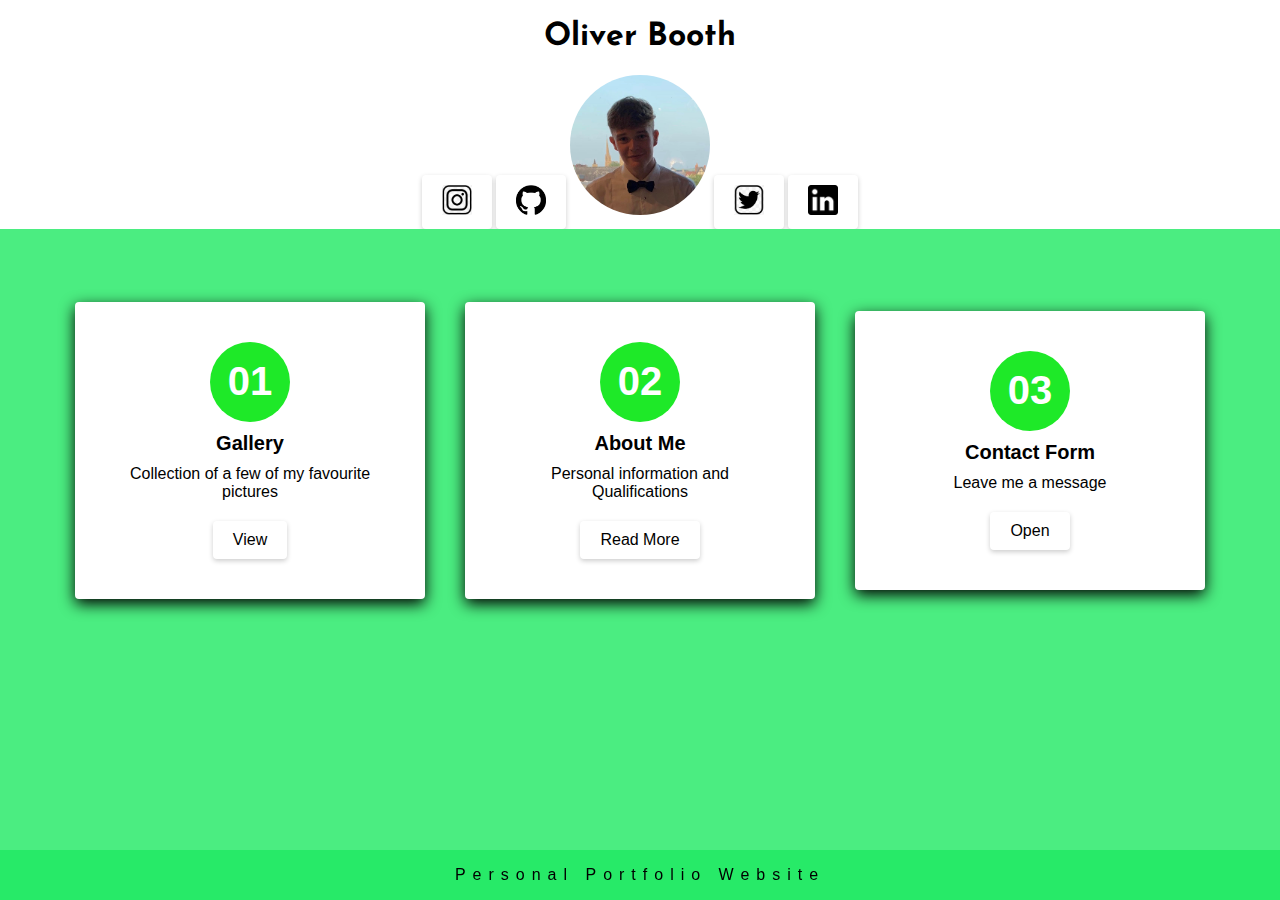
==== index.html @ 5ce97124 "updated name" ====
<!DOCTYPE html>

<html>
<head>
    <title>Home</title>
    <link rel="stylesheet" href="main.css" type="text/css">
    <link href="https://fonts.googleapis.com/css?family=Josefin+Sans&display=swap" rel="stylesheet">

</head>

<div class="navbar">
    <div class = "header">
        <h1>Oliver Booth</h1> 
    </div class>
    <div class = "picture">
        <a href="https://www.instagram.com/ocbth">
        <img class="instagram" src="Images/instagram.jpg" width="30" height="30" />
        </a>
        <a href="https://github.com/Olliebooth2001">
        <img class="twitter" src="Images/25231.png" width="30" height="30" />
        </a>
        <img class="circle" src="Images/prom picture.jpg" width="140" height="140" />
        <a href="https://twitter.com/olliebooth01">
        <img class="twitter" src="Images/twitter.jpg" width="30" height="30" />
        </a>
        <a href="https://www.linkedin.com/in/oliver-booth-39541b1b9/">
        <img class="twitter" src="Images/linkedIn.png" width="30" height="30" />
        </a>
    </div>
</div>

<div class = "footerbox">

<p>Personal Portfolio Website</p>

</div>
<body>
   <div class = "container">
       <div class = "box">
        <div class = "icon">01</div>
            <div class="content">
            <h6>Gallery</h6>
            <p>Collection of a few of my favourite pictures</p>
            <a href="gallery.html">View</a>
            </div>
        </div>
   </div>
   
   <div class = "container">
    <div class = "box">
     <div class = "icon">02</div>
     <div class="content">
      <h6>About Me</h6>
      <p>Personal information and Qualifications</p>
      <a href="about_me.html">Read More</a>

     </div>
    </div>
</div>

<div class = "container">
    <div class = "box">
     <div class = "icon">03</div>
     <div class="content">
      <h6>Contact Form</h6>
      <p>Leave me a message</p>
      <a href="contact_me.html">Open</a>

     </div>
    </div>
</div>
    
       
   
</body>
</html>
---- main.css ----
body
{
 background-color: #1ee962cc;
 margin: 0;
 padding: 0;
 font-family: 'Times New Roman', Times, serif;
 justify-content: center;
 align-items: center;
 min-height: 100vh;
 display: flex;
}

.container .box
{
 position: relative;
 width: 350px;
 padding: 40px;
 background: #ffffff;
 box-shadow: 0 5px 15px rgba(0, 0, 0, 1);
 border-radius: 4px;
 margin: 20px;
 box-sizing: border-box;
 overflow: hidden;
 text-align: center;
 
} 
.container.box:before
{
 content:'';
 width: 50%;
 height: 100%;
 position: absolute;
 top: 0;
 left: 0;
 background: rgba(255,255,255,.2);
 z-index: 2;
 pointer-events: none;
}
.container
{
 display: flex;
 flex-wrap: wrap;
 justify-content:space-between ;
}
    
.container .box .icon
{
 position: relative;
 width: 80px;
 height: 80px;
 color: #ffffff;
 background: #000000;
 display: flex;
 justify-content: center;
 align-items: center;
 margin: 0 auto;
 border-radius: 50%;
 font-family: 'JosefinSans-Light', sans-serif;
 font-size: 40px;
 font-weight: 700;
 transition: 1s;  
}
.container .box:nth-child(1) .icon
{
 box-shadow:0 0 0 0 #1ee928;
 background: #1ee928;
}
.container .box:nth-child(1):hover .icon
{
 box-shadow:0 0 0 400px #1ee928;
}
.container .box:nth-child(2) .icon
{
 box-shadow:0 0 0 0 #1ee928;
 background: #1ee928;
}
.container .box:nth-child(2):hover .icon
{
 box-shadow:0 0 0 400px #1ee928;
}
.container .box:nth-child(3) .icon
{
 box-shadow:0 0 0 0 #1ee928;
 background: #1ee928;
}
.container .box:nth-child(3):hover .icon
{
 box-shadow:0 0 0 400px #1ee928;
}    
.container .box .content
{
 position: relative;
 z-index: 1;
 transition: 0.5s;
}
.container .box:hover.content
{
 color:#ffffff  
}
.container .box .content h6
{
 font-family: 'JosefinSans-Light', sans-serif;
 font-size: 20px;
 margin: 10px 0;
 padding: 0;
}
.container .box .content p
{
 font-family: 'JosefinSans-Thin' ,sans-serif;
 margin: 0;
 padding: 0;
}
a
{
 display: inline-block;
 padding: 10px 20px;
 background: #fff;
 border-radius: 4px;
 text-decoration: none;
 color: #000;
 font-weight: 500;
 margin-top: 20px;
 box-shadow: 0 2px 5px rgba(0, 0, 0, .2);  
 font-family: 'JosefinSans-Light',sans-serif;
}
.navbar 
{
    overflow: hidden;
    background-color: rgb(255, 255, 255);
    position: fixed; 
    top: 0;
    width: 100%;

}
.navbar .header
{
    text-align: center;
    font-family: 'Josefin Sans', sans-serif;
    font-size: 30;
}
.navbar .picture 
{
    text-align: center; 
    
}
.navbar .picture .circle
{
    border-radius: 50%
}
.navbar .picture .instagram:hover
{
    transform: scale(1.2);
    
}
.navbar .picture .twitter:hover
{
    transform: scale(1.2);
}

.footerbox
{

    overflow: hidden;
    background-color: #1ee962cc;
    position: fixed; 
    bottom: 0;
    width: 100%;
    font-family: 'JosefinSans-Thin', sans-serif;
    font-weight: lighter;
    text-align: center;
    letter-spacing: 7px;
   
}

.galleryheaderbox
{
    overflow: hidden;
    background-color: rgb(255, 255, 255);
    position: fixed; 
    top: 0;
    width: 100%;
    text-align: center;
    font-family: 'Josefin Sans', sans-serif;
    font-size: 300;
    
}
.back
{
    position: absolute;
    left:0;
    top:0;
}
.back:hover
{
    transform: scale(1.1);
}
.galleryphotos{
 align-items: center;
 display: flex;
 flex-wrap: wrap;
 justify-content:space-between ;

}

.galleryphotos .bf:hover
{
 transform: scale(1.05);
 transition: all 0.5s ease-in;
 filter: brightness(1.2)
 
}
.galleryphotos .b:hover
{
 transform: scale(1.05);
  transition: all 0.5s ease-in;
 filter: brightness(1.2)
}
.galleryphotos .h:hover
{
 transform: scale(1.05);
 transition: all 0.5s ease-in;
 filter: brightness(1.2)
}
.galleryphotos .bl:hover
{
 transform: scale(1.05);
 transition: all 0.5s ease-in;
 filter: brightness(1.2)
}
.galleryphotos .bw:hover
{
 transform: scale(1.05);
 transition: all 0.5s ease-in;
 filter: brightness(1.2)
}
.galleryphotos .w:hover
{
 transform: scale(1.05);
 transition: all 0.5s ease-in;
 filter: brightness(1.2)
  
}
.galleryphotos .wa:hover
{
 transform: scale(1.05);
 transition: all 0.5s ease-in;
 filter: brightness(1.2)
 
}
.galleryphotos .m1:hover
{
 transform: scale(1.05);
 transition: all 0.5s ease-in;
 filter: brightness(1.2)
   
}
.galleryphotos .m2:hover
{
 transform: scale(1.05);
 transition: all 0.5s ease-in;
 filter: brightness(1.2)
    
}
.galleryphotos .bs:hover
{
    transform: scale(1.05);
 transition: all 0.5s ease-in;
 filter: brightness(1.2)
    
}


.amheaderbox

{
    overflow: hidden;
    background-color: rgb(255, 255, 255);
    position: fixed; 
    top: 0;
    width: 100%;
    text-align: center;
    font-family: 'Josefin Sans', sans-serif;
    
    
}

.amcontainer
{
    display: grid;
    width: 70%;
    background-color: white;
    font-family: 'Josefin Sans', sans-serif;
    box-shadow: 0 5px 15px rgba(0, 0, 0, 1);
    border-radius: 4px;
    margin: 20px;
    box-sizing: border-box;
    overflow: hidden;
    justify-content: space-evenly;
   
 
}
.amcontainer .fancylink
{
    font-family: 'Josefin Sans', sans-serif;
    text-decoration: none;
    position: relative;
}


.amcontainer .fancylink:hover
{
   color: #1ee962cc;
   text-decoration:underline;
}

.cheaderbox
{
    overflow: hidden;
    background-color: rgb(255, 255, 255);
    position: fixed; 
    top: 0;
    width: 100%;
    text-align: center;
    font-family: 'Josefin Sans', sans-serif;
    
}
#bodyy
{
    margin:0;
    padding:0;
    text-align:center;
    font-family: 'Josefin Sans', sans-serif;
}
.contact-title
{
    margin-top: 100px;
    color:rgb(0, 0, 0);
    transition:all 4s ease-in-out;
}
.contact-title h1
{
    font-size: 18px;
    line-height: 10px;
    font-family: 'Josefin Sans', sans-serif;
}
form{
    margin-top:50px;
    transition:all 4s ease-in-out;
}
.form-control
{
    width: 600px;
    background: transparent;
    border: none;
    outline: none;
    border-bottom: 1px solid gray;
    color: #fff;
    font-size: 18px;
    margin-bottom: 16px;
    font-family: 'Josefin Sans', sans-serif;
}
input{
    height:45px;

}
form .submit
{
    background: #1ee962cc;

}
#vbox
{
    width:50%;
    display: grid;
    background-color: white;
    font-family: 'Josefin Sans', sans-serif;
    box-shadow: 0 5px 15px rgba(0, 0, 0, 1);
    border-radius: 4px;
    margin: 20px;
    box-sizing: border-box;
    overflow: hidden;
    justify-content: space-evenly;

}
#aboutdog{
        align-content: center;
        
}
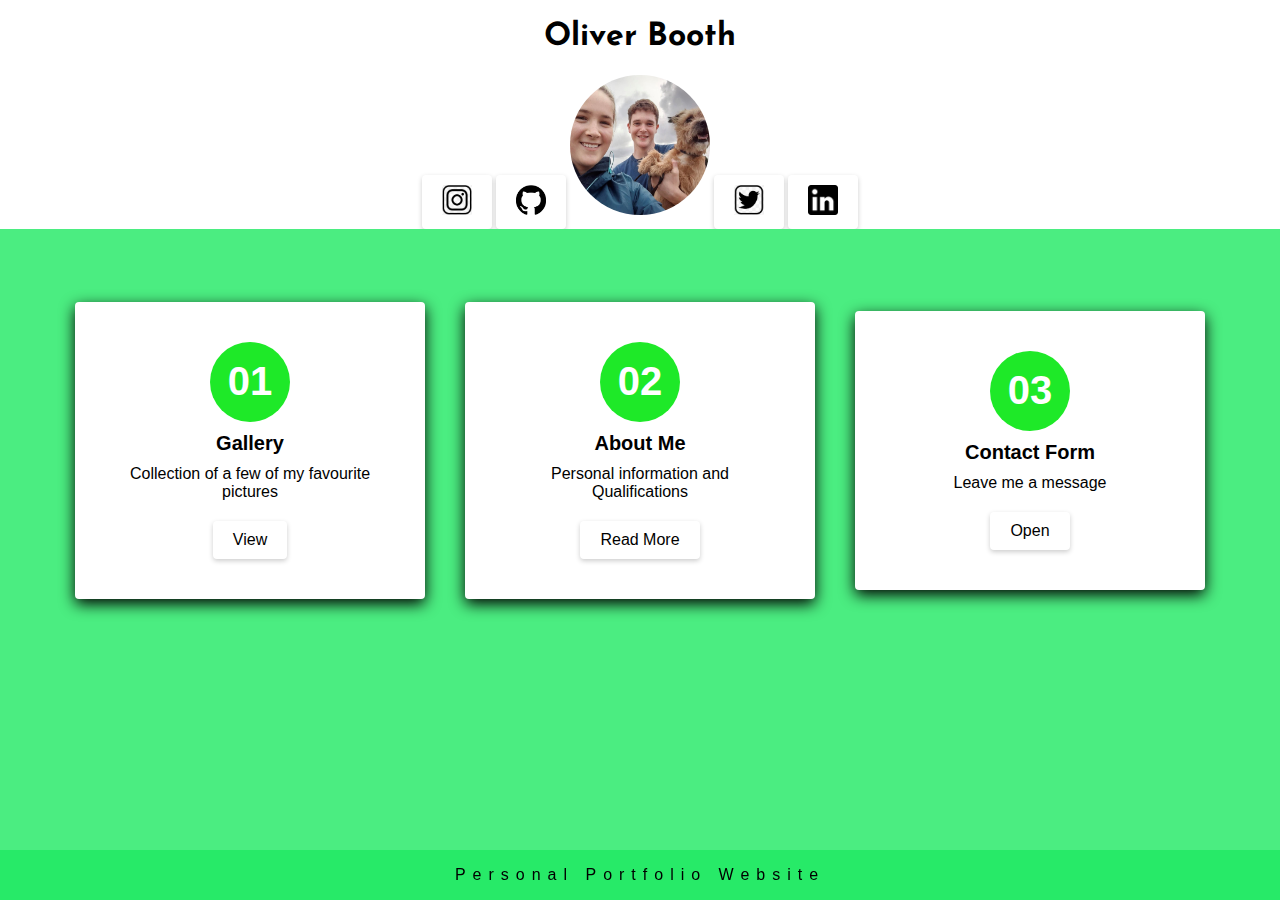
==== commit b1462e77: "updated Projects" ====
--- a/index.html
+++ b/index.html
@@ -19,7 +19,7 @@
         <a href="https://github.com/Olliebooth2001">
         <img class="twitter" src="Images/25231.png" width="30" height="30" />
         </a>
-        <img class="circle" src="Images/prom picture.jpg" width="140" height="140" />
+        <img class="circle" src="Images/dogwalking.jpg" width="140" height="140" />
         <a href="https://twitter.com/olliebooth01">
         <img class="twitter" src="Images/twitter.jpg" width="30" height="30" />
         </a>
@@ -28,11 +28,9 @@
         </a>
     </div>
 </div>
-
 <div class = "footerbox">
-
+    
 <p>Personal Portfolio Website</p>
-
 </div>
 <body>
    <div class = "container">
--- a/main.css
+++ b/main.css
@@ -298,7 +298,7 @@
     box-sizing: border-box;
     overflow: hidden;
     justify-content: space-evenly;
-   
+    padding-left:2%;
  
 }
 .amcontainer .fancylink
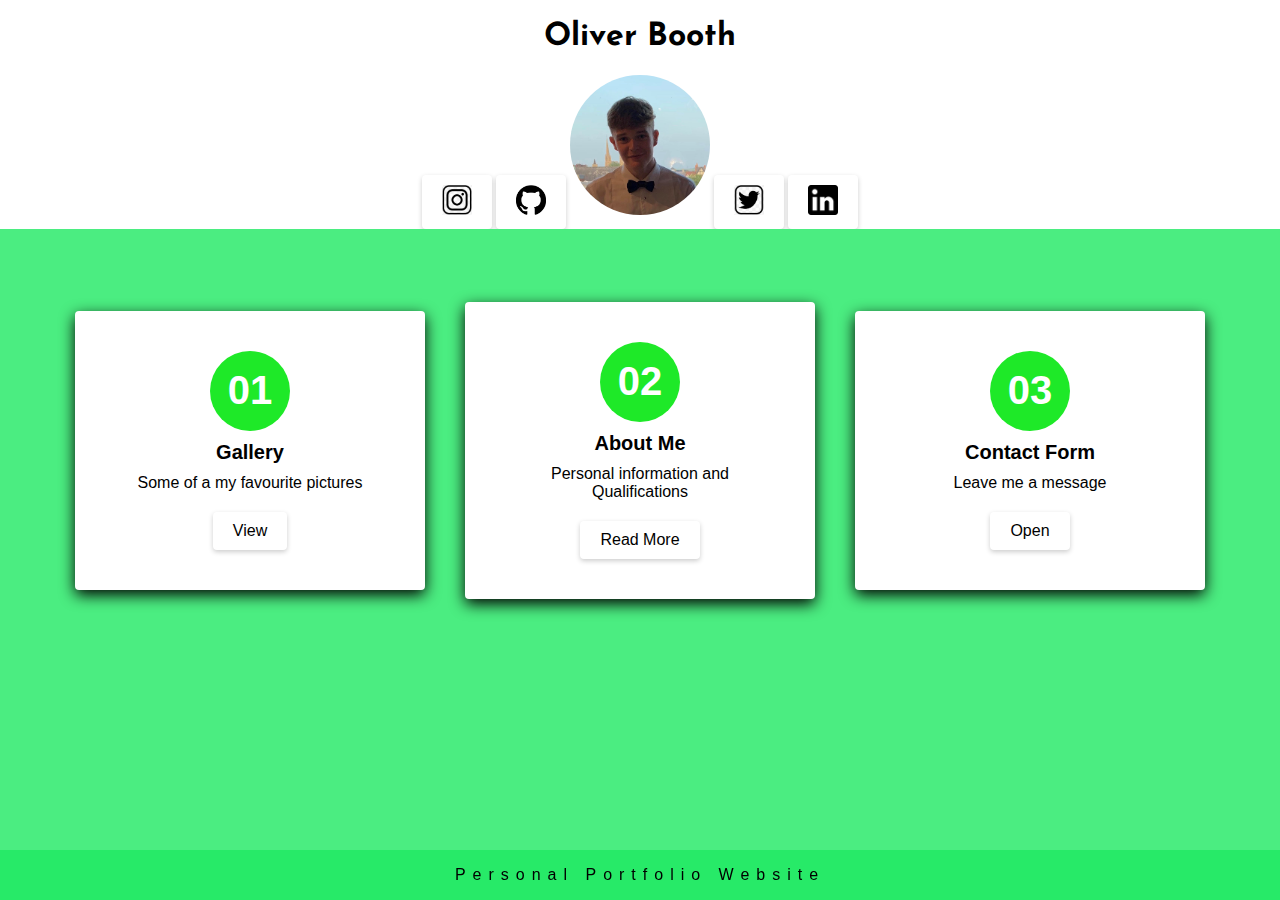
==== commit 97f6e741: "updated website" ====
--- a/index.html
+++ b/index.html
@@ -19,7 +19,7 @@
         <a href="https://github.com/Olliebooth2001">
         <img class="twitter" src="Images/25231.png" width="30" height="30" />
         </a>
-        <img class="circle" src="Images/dogwalking.jpg" width="140" height="140" />
+        <img class="circle" src="Images/prom picture.jpg" width="140" height="140" />
         <a href="https://twitter.com/olliebooth01">
         <img class="twitter" src="Images/twitter.jpg" width="30" height="30" />
         </a>
@@ -38,7 +38,7 @@
         <div class = "icon">01</div>
             <div class="content">
             <h6>Gallery</h6>
-            <p>Collection of a few of my favourite pictures</p>
+            <p>Some of a my favourite pictures</p>
             <a href="gallery.html">View</a>
             </div>
         </div>
--- a/main.css
+++ b/main.css
@@ -208,66 +208,66 @@
 {
  transform: scale(1.05);
  transition: all 0.5s ease-in;
- filter: brightness(1.2)
+ filter: brightness(1.1);
  
 }
 .galleryphotos .b:hover
 {
  transform: scale(1.05);
   transition: all 0.5s ease-in;
- filter: brightness(1.2)
+ filter: brightness(1.1);
 }
 .galleryphotos .h:hover
 {
  transform: scale(1.05);
  transition: all 0.5s ease-in;
- filter: brightness(1.2)
+ filter: brightness(1.1)
 }
 .galleryphotos .bl:hover
 {
  transform: scale(1.05);
  transition: all 0.5s ease-in;
- filter: brightness(1.2)
+ filter: brightness(1.1)
 }
 .galleryphotos .bw:hover
 {
  transform: scale(1.05);
  transition: all 0.5s ease-in;
- filter: brightness(1.2)
+ filter: brightness(1.1)
 }
 .galleryphotos .w:hover
 {
  transform: scale(1.05);
  transition: all 0.5s ease-in;
- filter: brightness(1.2)
+ filter: brightness(1.1)
   
 }
 .galleryphotos .wa:hover
 {
  transform: scale(1.05);
  transition: all 0.5s ease-in;
- filter: brightness(1.2)
+ filter: brightness(1.1)
  
 }
 .galleryphotos .m1:hover
 {
  transform: scale(1.05);
  transition: all 0.5s ease-in;
- filter: brightness(1.2)
+ filter: brightness(1.1)
    
 }
 .galleryphotos .m2:hover
 {
  transform: scale(1.05);
  transition: all 0.5s ease-in;
- filter: brightness(1.2)
+ filter: brightness(1.1)
     
 }
 .galleryphotos .bs:hover
 {
     transform: scale(1.05);
  transition: all 0.5s ease-in;
- filter: brightness(1.2)
+ filter: brightness(1.1)
     
 }
 
@@ -288,7 +288,6 @@
 
 .amcontainer
 {
-    display: grid;
     width: 70%;
     background-color: white;
     font-family: 'Josefin Sans', sans-serif;
@@ -300,6 +299,20 @@
     justify-content: space-evenly;
     padding-left:2%;
  
+}
+.amcontainer .bertwalk{
+    padding-left: 20px;
+    border-radius: 3px;
+
+}
+.amcontainer .ROT{
+    float:left;
+    width: 100%;
+}
+.amcontainer p{
+    float:left;
+    width: 60%;
+  
 }
 .amcontainer .fancylink
 {
